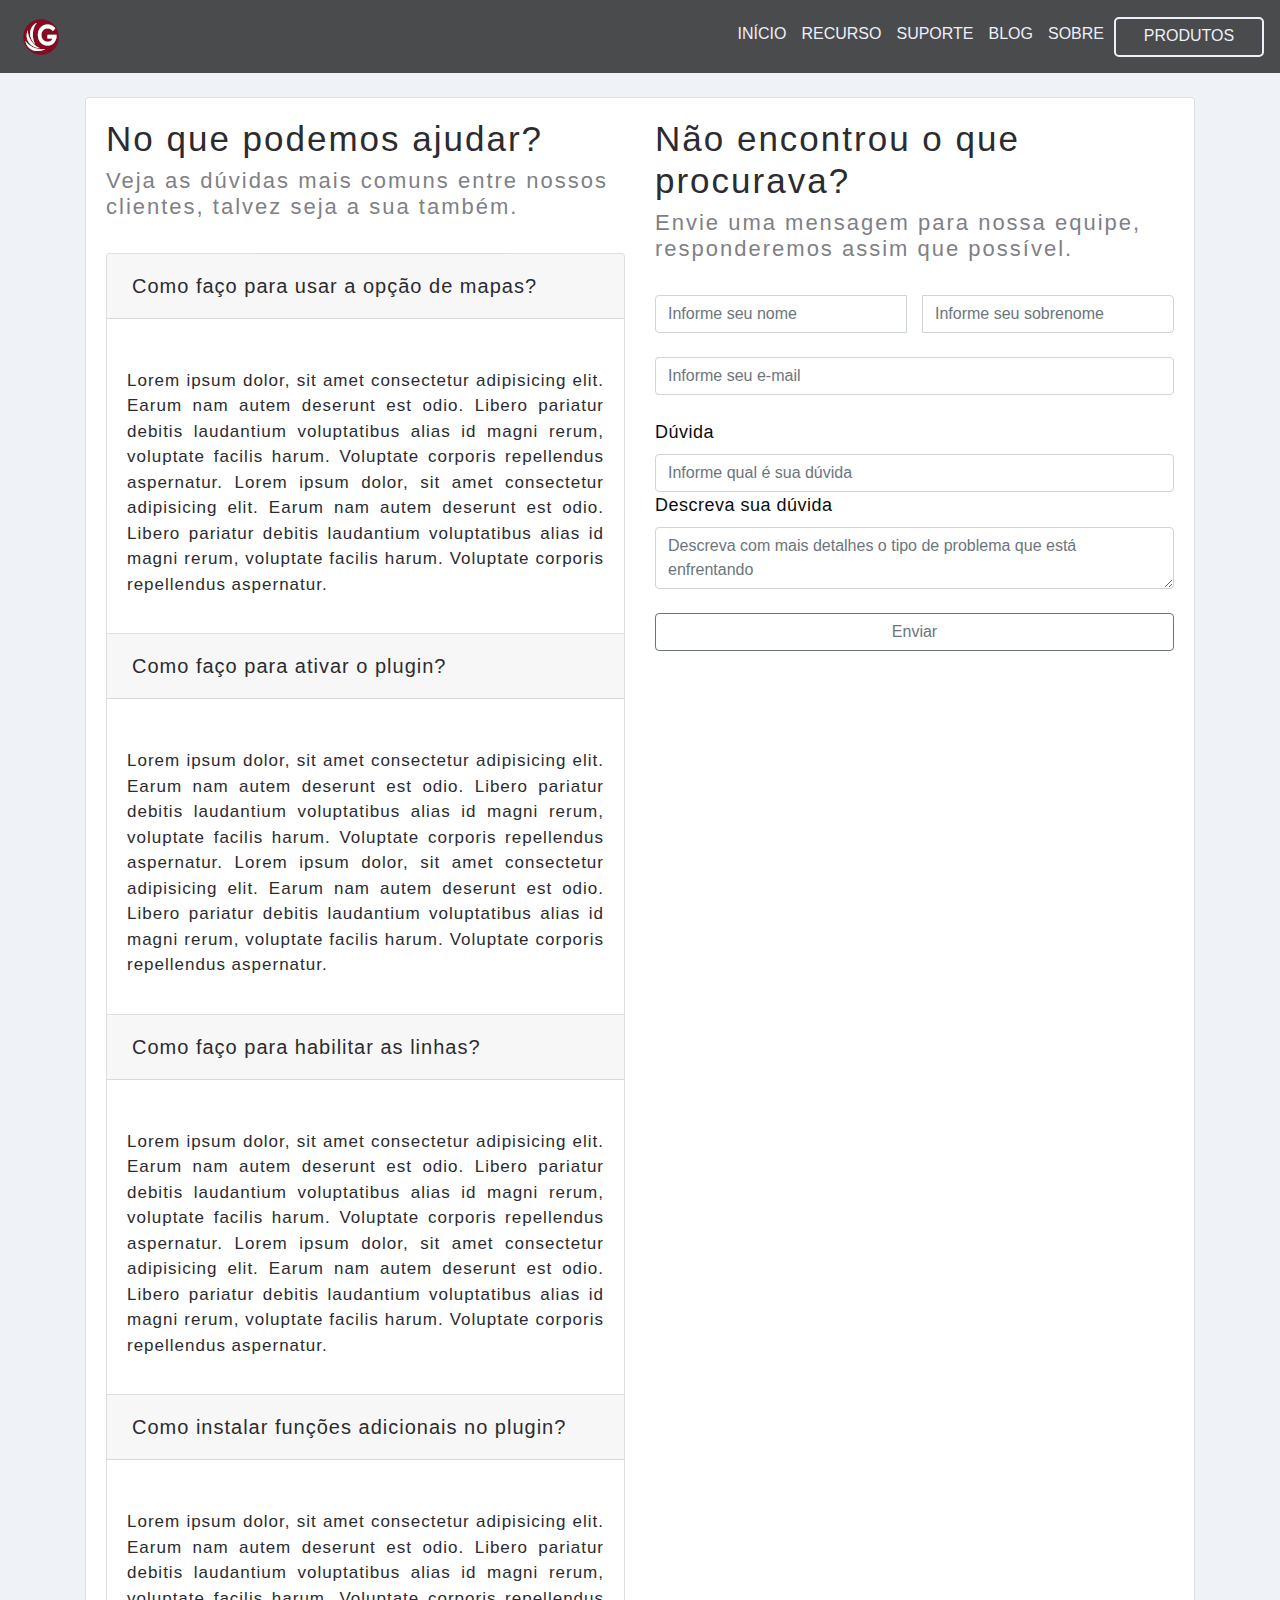
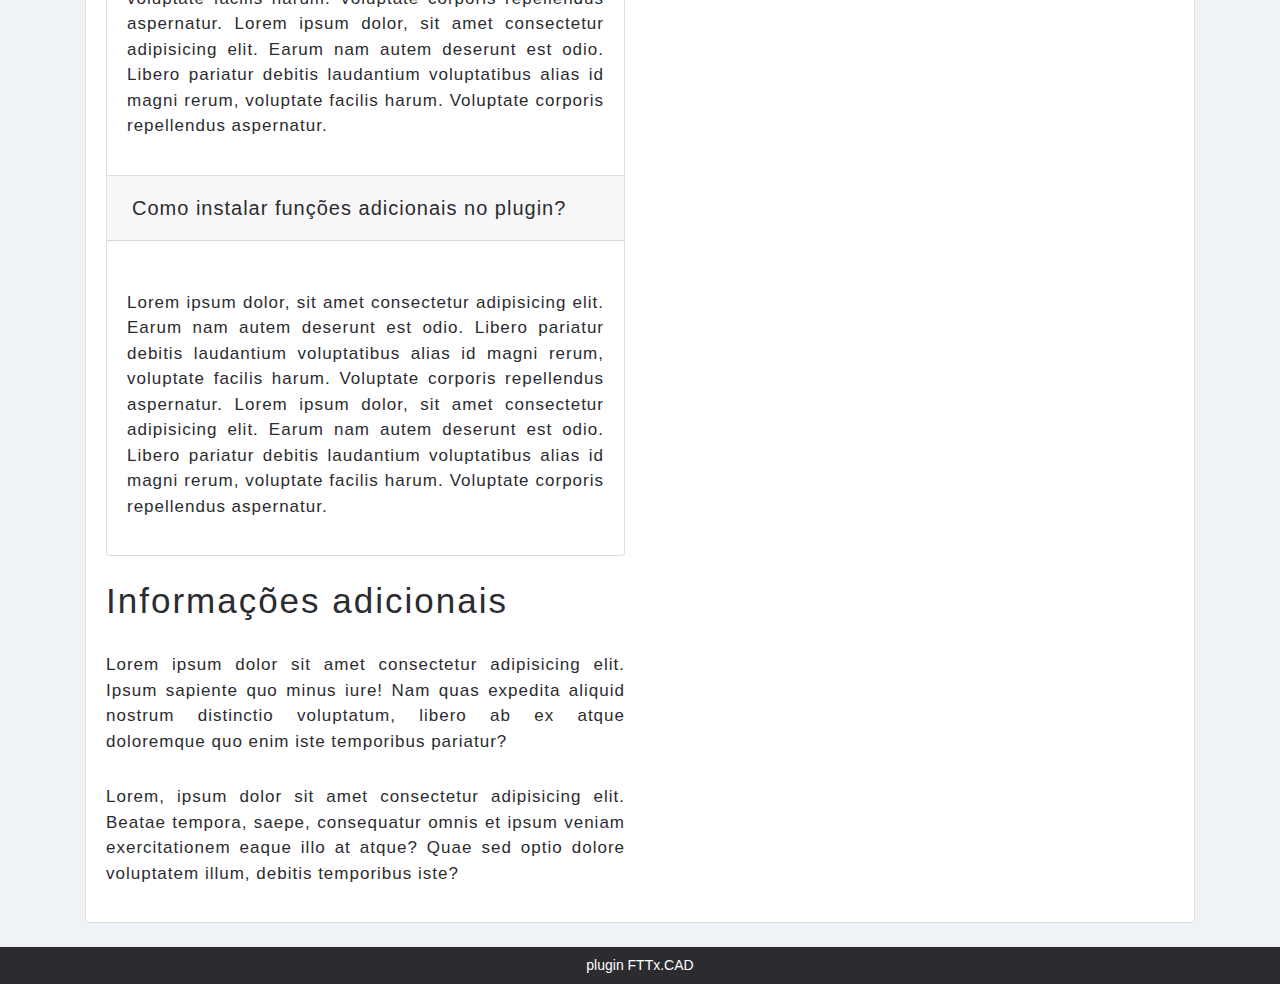
==== site fttx/paginas/suporte.html @ 9e14f4df "pastas" ====
<!DOCTYPE html>
<html lang="pt-br">

<head>
    <meta charset="UTF-8">
    <meta name="viewport" content="width=device-width, initial-scale=1.0">
    <title>FTTx</title>
    <link rel="stylesheet" href="../css/bootstrap.min.css">
    <link rel="stylesheet" href="../style.css">
</head>

<body>
    <!-- navbar -->
    <nav class="navbar navbar-expand-lg navbar-light bg-color">

        <a class="navbar-brand" href="../index.html"><img src="../img/icone-logo.png"
                class="icone-menu"></img></a>
        <button class="navbar-toggler" type="button" data-toggle="collapse" data-target="#navbarNavDropdown"
            aria-controls="navbarNavDropdown" aria-expanded="false" aria-label="Toggle navigation">
            <span class="navbar-toggler-icon"></span>
        </button>

        <div class="collapse navbar-collapse" id="navbarNavDropdown">
            <div class="ml-auto">
                <ul class="navbar-nav ">
                    <li class="nav-item active">
                        <a class="fonte-menu" href="../index.html">INÍCIO<span
                                class="sr-only">(current)</span></a>
                    </li>
                    <li class="nav-item">
                        <a class="fonte-menu" href="../paginas/recursos.html">RECURSO</a>
                    </li>
                    <li class="nav-item">
                        <a class="fonte-menu" href="../paginas/suporte.html">SUPORTE</a>
                    </li>
                    <li class="nav-item">
                        <a class="fonte-menu" href="../paginas/blog.html">BLOG</a>
                    </li>
                    <li class="nav-item">
                        <a class="fonte-menu" href="../paginas/sobre.html">SOBRE</a>
                    </li>

                    <a href="#" class="btn-menu">PRODUTOS</a>

                </ul>
            </div>
        </div>

    </nav><br>

    <!-- conteúdo principal -->
    <div class="container">
        <div class="card card-body">
            <div class="row">
                <!-- conteúdo principal -->
                <div class="col-md-6">
                    <h2>No que podemos ajudar?</h2>
                    <h3>Veja as dúvidas mais comuns entre nossos clientes, talvez seja a sua também.</h3><br>

                    <div class="accordion" id="accordionExample">

                        <!-- dúvida #1 -->
                        <div class="card">
                            <div class="card-header" id="headingOne">
                                <a class="text-links" type="button" data-toggle="collapse" data-target="#collapseOne"
                                    aria-expanded="true" aria-controls="collapseOne">
                                    Como faço para usar a opção de mapas?
                                </a>
                            </div>

                            <div id="collapseOne" class="collapse show" aria-labelledby="headingOne"
                                data-parent="#accordionExample">
                                <div class="card-body">
                                    <p>Lorem ipsum dolor, sit amet consectetur adipisicing elit. Earum nam autem
                                        deserunt
                                        est odio. Libero pariatur debitis laudantium voluptatibus alias id magni rerum,
                                        voluptate
                                        facilis harum. Voluptate corporis repellendus aspernatur. Lorem ipsum dolor, sit
                                        amet consectetur adipisicing elit. Earum nam autem deserunt est odio. Libero
                                        pariatur debitis laudantium voluptatibus alias id magni rerum, voluptate facilis
                                        harum. Voluptate corporis repellendus aspernatur.
                                    </p>
                                </div>
                            </div>
                        </div>

                        <!-- dúvida #2 -->
                        <div class="card">
                            <div class="card-header" id="headingTwo">
                                <a class="text-links" type="button" data-toggle="collapse" data-target="#collapseTwo"
                                    aria-expanded="true" aria-controls="collapseTwo">
                                    Como faço para ativar o plugin?
                                </a>
                            </div>

                            <div id="collapseTwo" class="collapse show" aria-labelledby="headingTwo"
                                data-parent="#accordionExample">
                                <div class="card-body">
                                    <p>Lorem ipsum dolor, sit amet consectetur adipisicing elit. Earum nam autem
                                        deserunt
                                        est odio. Libero pariatur debitis laudantium voluptatibus alias id magni rerum,
                                        voluptate
                                        facilis harum. Voluptate corporis repellendus aspernatur. Lorem ipsum dolor, sit
                                        amet consectetur adipisicing elit. Earum nam autem deserunt est odio. Libero
                                        pariatur debitis laudantium voluptatibus alias id magni rerum, voluptate facilis
                                        harum. Voluptate corporis repellendus aspernatur.
                                    </p>
                                </div>
                            </div>
                        </div>

                        <!-- dúvida #3 -->
                        <div class="card">
                            <div class="card-header" id="headingThree">
                                <a class="text-links" type="button" data-toggle="collapse" data-target="#collapseThree"
                                    aria-expanded="true" aria-controls="collapseThree">
                                    Como faço para habilitar as linhas?
                                </a>
                            </div>

                            <div id="collapseThree" class="collapse show" aria-labelledby="headingThree"
                                data-parent="#accordionExample">
                                <div class="card-body">
                                    <p>Lorem ipsum dolor, sit amet consectetur adipisicing elit. Earum nam autem
                                        deserunt
                                        est odio. Libero pariatur debitis laudantium voluptatibus alias id magni rerum,
                                        voluptate
                                        facilis harum. Voluptate corporis repellendus aspernatur. Lorem ipsum dolor, sit
                                        amet consectetur adipisicing elit. Earum nam autem deserunt est odio. Libero
                                        pariatur debitis laudantium voluptatibus alias id magni rerum, voluptate facilis
                                        harum. Voluptate corporis repellendus aspernatur.
                                    </p>
                                </div>
                            </div>
                        </div>

                        <!-- dúvida #4 -->
                        <div class="card">
                            <div class="card-header" id="headingFour">
                                <a class="text-links" type="button" data-toggle="collapse" data-target="#collapseFour"
                                    aria-expanded="true" aria-controls="collapseFour">
                                    Como instalar funções adicionais no plugin?
                                </a>
                            </div>

                            <div id="collapseFour" class="collapse show" aria-labelledby="headingFour"
                                data-parent="#accordionExample">
                                <div class="card-body">
                                    <p>Lorem ipsum dolor, sit amet consectetur adipisicing elit. Earum nam autem
                                        deserunt
                                        est odio. Libero pariatur debitis laudantium voluptatibus alias id magni rerum,
                                        voluptate
                                        facilis harum. Voluptate corporis repellendus aspernatur. Lorem ipsum dolor, sit
                                        amet consectetur adipisicing elit. Earum nam autem deserunt est odio. Libero
                                        pariatur debitis laudantium voluptatibus alias id magni rerum, voluptate facilis
                                        harum. Voluptate corporis repellendus aspernatur.
                                    </p>
                                </div>
                            </div>
                        </div>

                        <!-- dúvida #5 -->
                        <div class="card">
                            <div class="card-header" id="headingFive">
                                <a class="text-links" type="button" data-toggle="collapse" data-target="#collapseFive"
                                    aria-expanded="true" aria-controls="collapseFive">
                                    Como instalar funções adicionais no plugin?
                                </a>
                            </div>

                            <div id="collapseFive" class="collapse show" aria-labelledby="headingFive"
                                data-parent="#accordionExample">
                                <div class="card-body">
                                    <p>Lorem ipsum dolor, sit amet consectetur adipisicing elit. Earum nam autem
                                        deserunt
                                        est odio. Libero pariatur debitis laudantium voluptatibus alias id magni rerum,
                                        voluptate
                                        facilis harum. Voluptate corporis repellendus aspernatur. Lorem ipsum dolor, sit
                                        amet consectetur adipisicing elit. Earum nam autem deserunt est odio. Libero
                                        pariatur debitis laudantium voluptatibus alias id magni rerum, voluptate facilis
                                        harum. Voluptate corporis repellendus aspernatur.
                                    </p>
                                </div>
                            </div>
                        </div><br>

                        <!-- informações adicionais -->
                        <h2>Informações adicionais</h2>
                        <p>Lorem ipsum dolor sit amet consectetur adipisicing elit. Ipsum sapiente quo minus iure! Nam
                            quas
                            expedita aliquid nostrum distinctio voluptatum, libero ab ex atque doloremque quo enim iste
                            temporibus pariatur?</p>
                        <p>Lorem, ipsum dolor sit amet consectetur adipisicing elit. Beatae tempora, saepe, consequatur
                            omnis et ipsum veniam exercitationem eaque illo at atque? Quae sed optio dolore voluptatem
                            illum, debitis temporibus iste?</p>

                    </div><!-- fim do acordeon -->

                </div>

                <!-- formulário -->
                <div class="col-md-6">
                    <h2>Não encontrou o que procurava?</h2>
                    <h3>Envie uma mensagem para nossa equipe, responderemos assim que possível.</h3>
                    <br>

                    <div class="input-group">
                        <input class="form-control mr-3" type="text" placeholder="Informe seu nome">
                        <input class="form-control" type="text" placeholder="Informe seu sobrenome">
                    </div><br>
                    <input class="form-control" type="text" placeholder="Informe seu e-mail"><br>
                    <label>Dúvida</label><br>
                    <input type="text" class="form-control" placeholder="Informe qual é sua dúvida">
                    <label>Descreva sua dúvida</label>
                    <textarea class="form-control" aria-label="With textarea"
                        placeholder="Descreva com mais detalhes o tipo de problema que está enfrentando"></textarea><br>
                    <button class="btn btn-outline-secondary btn-block">Enviar</button>

                </div>
            </div><!-- fim da row -->
        </div>
    </div><!-- fim do container -->

    <br>
    <!-- rodapé -->
    <footer>
        <div class="rodape">
            <h5>plugin FTTx.CAD</h5>
        </div>
    </footer>


    <!-- NÃO APAGUE ESSES LINKS -->
    <script src="https://code.jquery.com/jquery-3.2.1.slim.min.js"
        integrity="sha384-KJ3o2DKtIkvYIK3UENzmM7KCkRr/rE9/Qpg6aAZGJwFDMVNA/GpGFF93hXpG5KkN"
        crossorigin="anonymous"></script>
    <script src="https://cdnjs.cloudflare.com/ajax/libs/popper.js/1.12.9/umd/popper.min.js"
        integrity="sha384-ApNbgh9B+Y1QKtv3Rn7W3mgPxhU9K/ScQsAP7hUibX39j7fakFPskvXusvfa0b4Q"
        crossorigin="anonymous"></script>
    <script src="https://maxcdn.bootstrapcdn.com/bootstrap/4.0.0/js/bootstrap.min.js"
        integrity="sha384-JZR6Spejh4U02d8jOt6vLEHfe/JQGiRRSQQxSfFWpi1MquVdAyjUar5+76PVCmYl"
        crossorigin="anonymous"></script>
    <script src="../script.js"></script>

</body>

</html>
---- site fttx/style.css ----
*{
    padding: 0;
    margin: 0;
}
body{
    background-color: #EFF2F7;     
}
/* CONTEÚDO GERAL DAS PÁGINAS */
/* Títulos (h2), subtítulos(h3) citações (h6) parágrafos (p) */

h2{
    font-size: 35px;
    font-weight: 300;
    letter-spacing: 2px;
    color: #2B2B30;
}
h3{
    font-size: 22px;
    font-weight: 320;
    letter-spacing: 2px;
    color: #7f7f86;
}
h6{
    font-size: 20px;
    font-weight: 300;
    font-style: italic;
    color: #2B2B30;
}
p{
    margin-top: 30px;
    font-size: 17px;
    font-weight: 300;
    text-align: justify;
    color: #2B2B30;
    letter-spacing: 1px;
    line-height: 1.5;
}
label{
    letter-spacing: .5px;
    font-size: 18px;
    font-weight: 400;
    color: #0c0c0c;
}

.text-links{
    padding: 5px;
    font-size: 20px;
    font-weight: 300;
    text-align: left;
    letter-spacing: 1px;
    color: #2B2B30;
    text-decoration: none;
    transition: .2s;
}
.text-links:hover{
    font-weight: 400;
    font-size: 21px;
    color: #aeaeb6;
    text-decoration: none;
}

.collapse div ul li{ /* LI referentes aos intens do menu */
    padding: 5px;
}

/* MENÚ (NAVBAR)*/
/* efeito de transparência do menú */
nav:hover{
    background-color: rgba(0, 0, 0, 0.692);
    transition: .4s;
}
/* -------------------------------- */

.bg-color{
    background-color: rgba(0, 0, 0, 0.692);
    transition: .4s;
}
.fonte-menu{
    color: #EEEFF8;
    padding-right: 5px;
    text-decoration: none;
    font-weight: 100;
    transition: .4s;
}
.fonte-menu:hover{
    font-weight: bold;
    color: #D3D3D8;
    text-decoration: none;
}
.btn-menu{
    height: 40px;
    width: 150px;
    padding: 5px;
    border: 2px solid #EEEFF8;
    border-radius: 5px;
    background-color: transparent;
    text-align: center;
    text-decoration: none;
    color: #EEEFF8;
    transition: 0.4s;
}
.btn-menu:hover{
    text-decoration: none;
    font-weight: bold;
    background-color: #EEEFF8;
    color: #36363B;
    border-radius: 0px;  
}
.icone-menu{
    padding: 5px;
}

/* CARROSSEL PRINCIPAL */
/* .img-carrossel{
    height: 50vh;
} */
#carouselExampleIndicators ol li{
    background-color: hsl(215, 86%, 61%);
}
.titulo-carrossel{
    text-align: center;
    font-size: 35px;
    font-weight: 100;
    margin-bottom: 0;
    padding-bottom: 0;
    color: #EEEFF8;
}
.paragrafo-carrossel{
    margin-top: 5px;
    padding-top: 0;
    text-align: center;
    font-size: 20px;
    font-weight: 100;
    font-style: italic;
    color: #EEEFF8;
}
.btn-carrossel{
    height: 50px;
    width: 500px;
    margin-bottom: 40px;
    border: 2px solid #EEEFF8;
    border-radius: 10px;
    background-color: transparent;
    text-transform: uppercase;
    text-decoration: none;
    color: #EEEFF8;
    transition: 0.4s;
}
.btn-carrossel:hover{
    background-color: #EEEFF8;
    color: #36363B;
    border-radius: 3px; 
    font-weight: bold;
}

/* CARTÕES DA ABA DE RECURSOS  */
.titulo-card{
    font-size: 25px;
    text-transform: uppercase;
    font-weight: 300;
    letter-spacing: 2px;
    color: #2B2B30;
}
.texto-card{
    font-size: 18px;
    text-align: left;
    font-weight: 300;
    letter-spacing: 2px;
    color: #2B2B30;
}
/* IMAGENS ESPECIFICAS */
/* imagens da aba sobre */
.img-sobre{
    width: 100%;
    height: 250px;
}

/* RODAPÉ DA PÁGINA */
.rodape{
    padding: 5px;
    background-color: #2B2B30;
}
.rodape h5{
    margin: 0;
    padding: 5px;
    font-size: 14px;
    text-align: center;
    color: white;
    font-weight: 100;
}
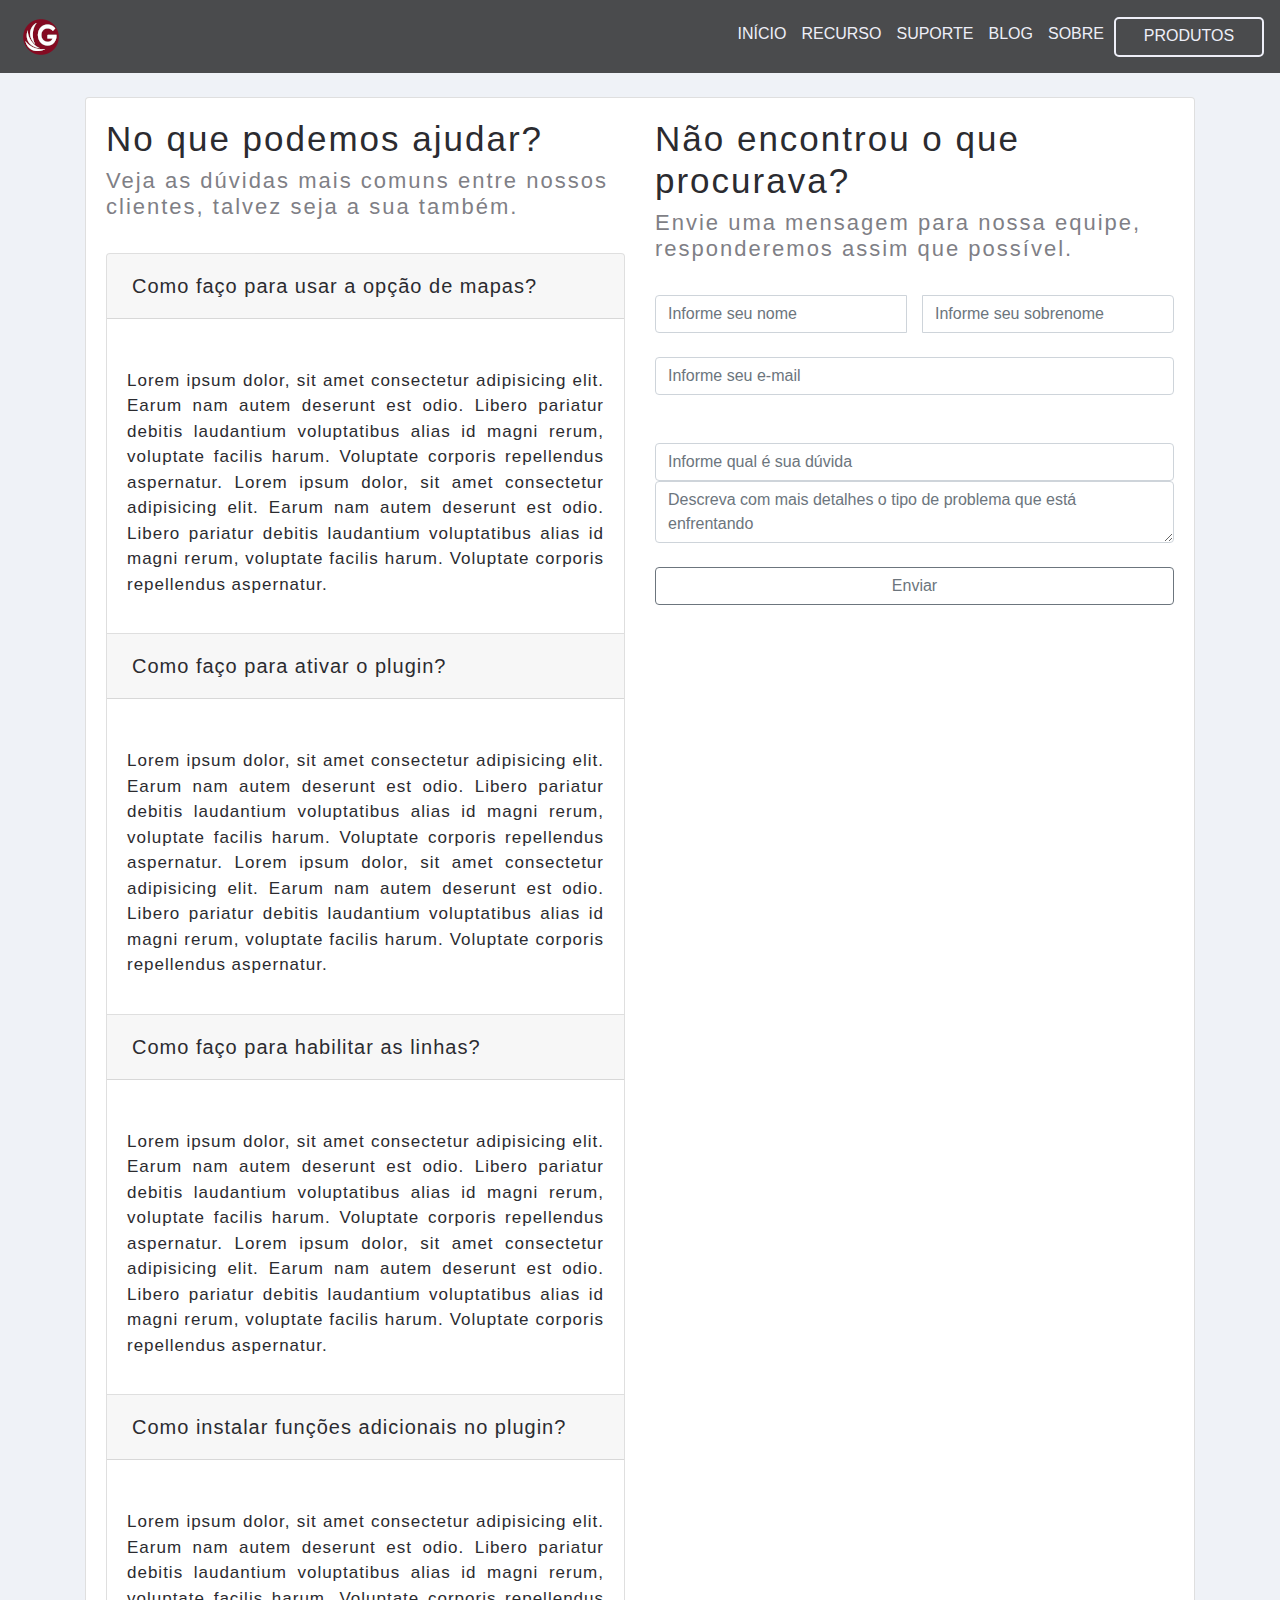
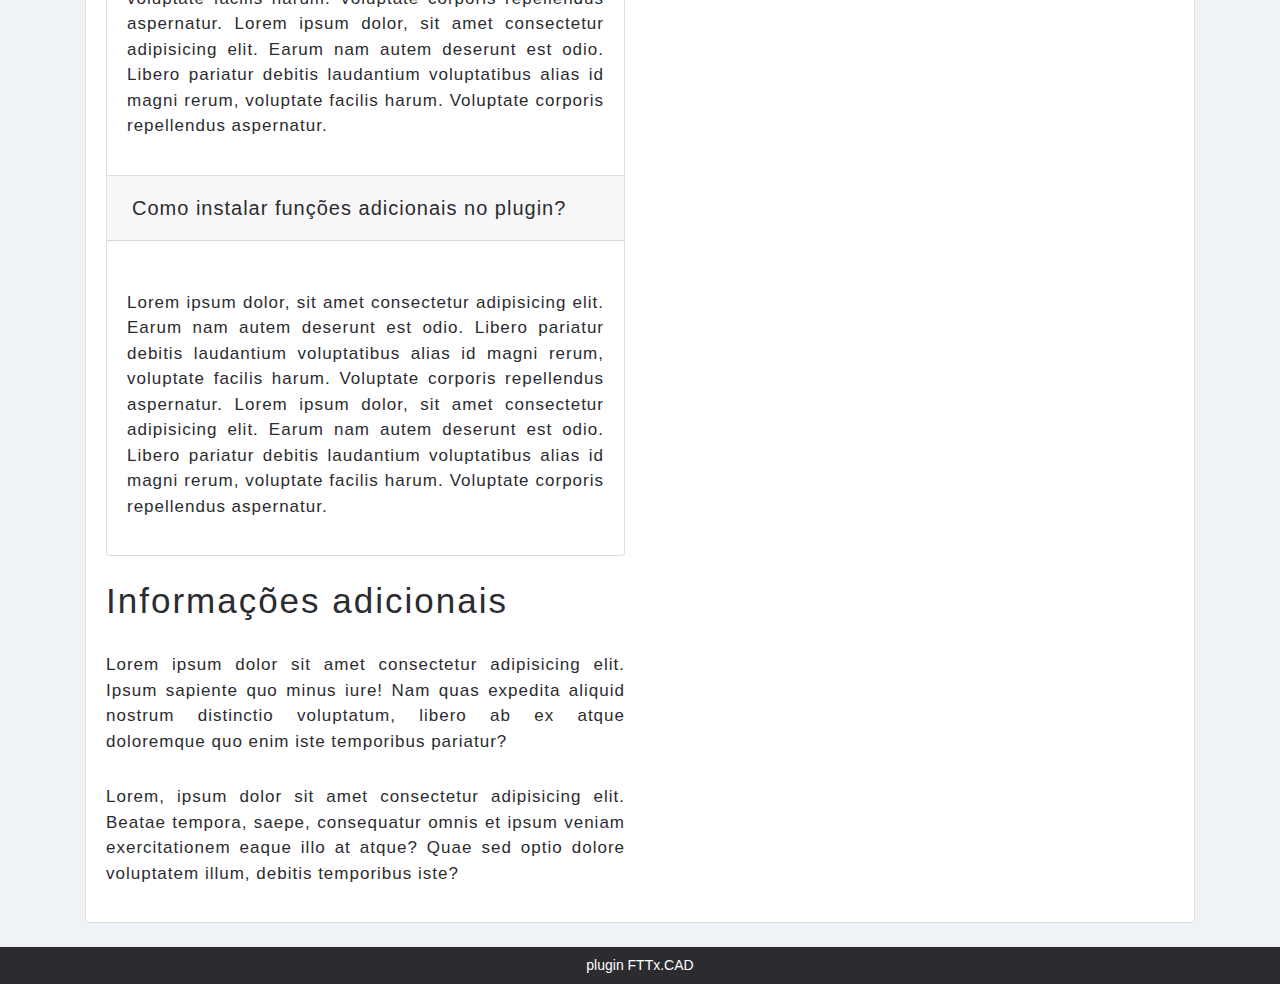
==== commit f6d3c58c: "alterações" ====
--- a/site fttx/paginas/suporte.html
+++ b/site fttx/paginas/suporte.html
@@ -209,9 +209,9 @@
                         <input class="form-control" type="text" placeholder="Informe seu sobrenome">
                     </div><br>
                     <input class="form-control" type="text" placeholder="Informe seu e-mail"><br>
-                    <label>Dúvida</label><br>
+                    <br>
                     <input type="text" class="form-control" placeholder="Informe qual é sua dúvida">
-                    <label>Descreva sua dúvida</label>
+                   
                     <textarea class="form-control" aria-label="With textarea"
                         placeholder="Descreva com mais detalhes o tipo de problema que está enfrentando"></textarea><br>
                     <button class="btn btn-outline-secondary btn-block">Enviar</button>
@@ -244,4 +244,4 @@
 
 </body>
 
-</html>+</html>
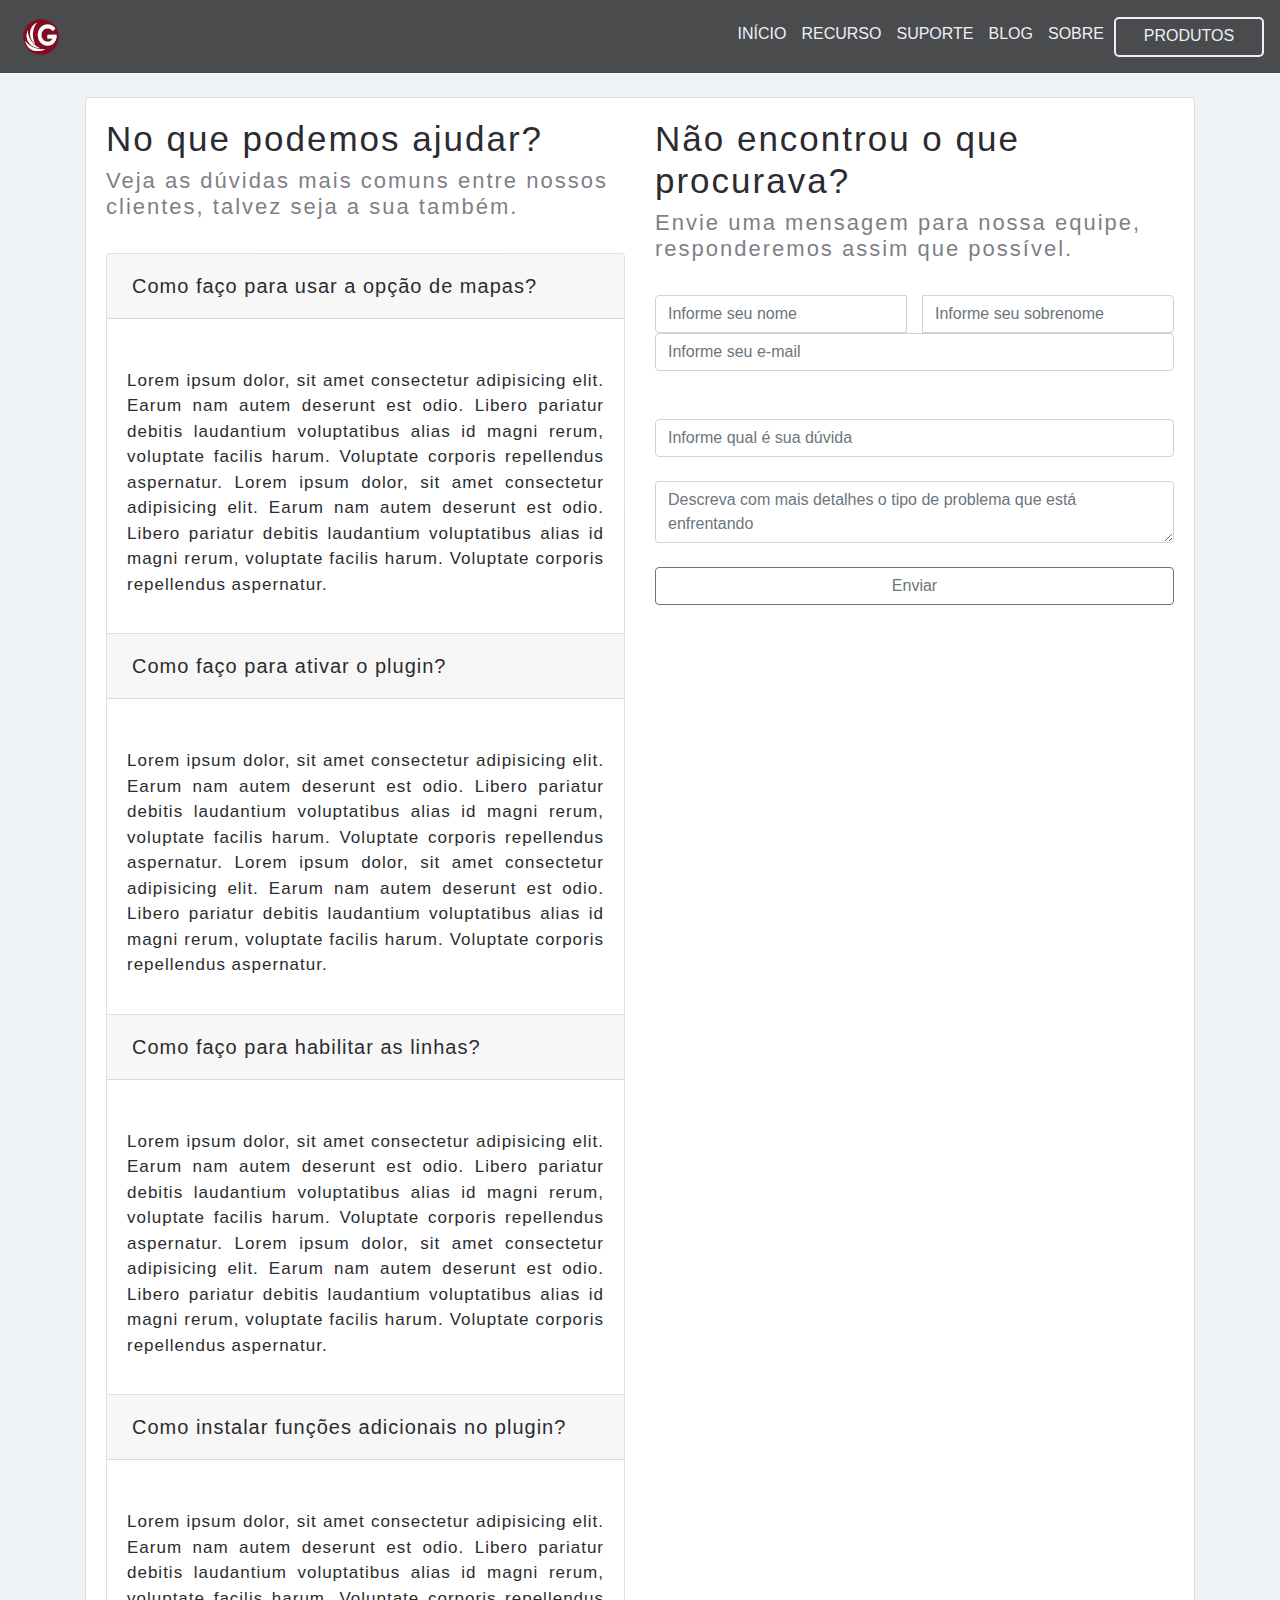
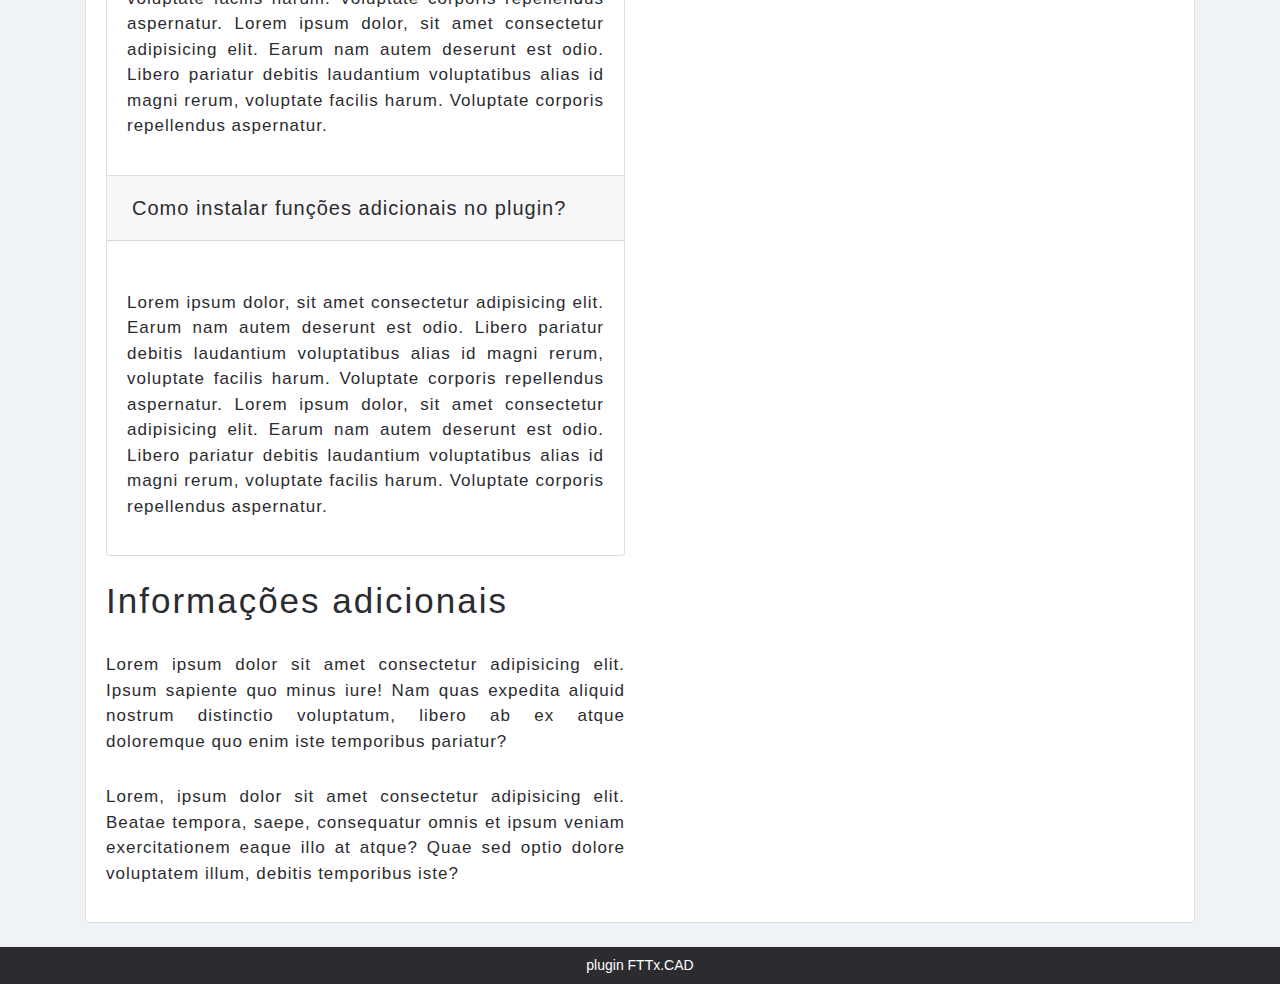
==== commit 804af5a7: "novas alterações" ====
--- a/site fttx/paginas/suporte.html
+++ b/site fttx/paginas/suporte.html
@@ -207,11 +207,11 @@
                     <div class="input-group">
                         <input class="form-control mr-3" type="text" placeholder="Informe seu nome">
                         <input class="form-control" type="text" placeholder="Informe seu sobrenome">
-                    </div><br>
+                    </div>
                     <input class="form-control" type="text" placeholder="Informe seu e-mail"><br>
                     <br>
                     <input type="text" class="form-control" placeholder="Informe qual é sua dúvida">
-                   
+                    <br>
                     <textarea class="form-control" aria-label="With textarea"
                         placeholder="Descreva com mais detalhes o tipo de problema que está enfrentando"></textarea><br>
                     <button class="btn btn-outline-secondary btn-block">Enviar</button>
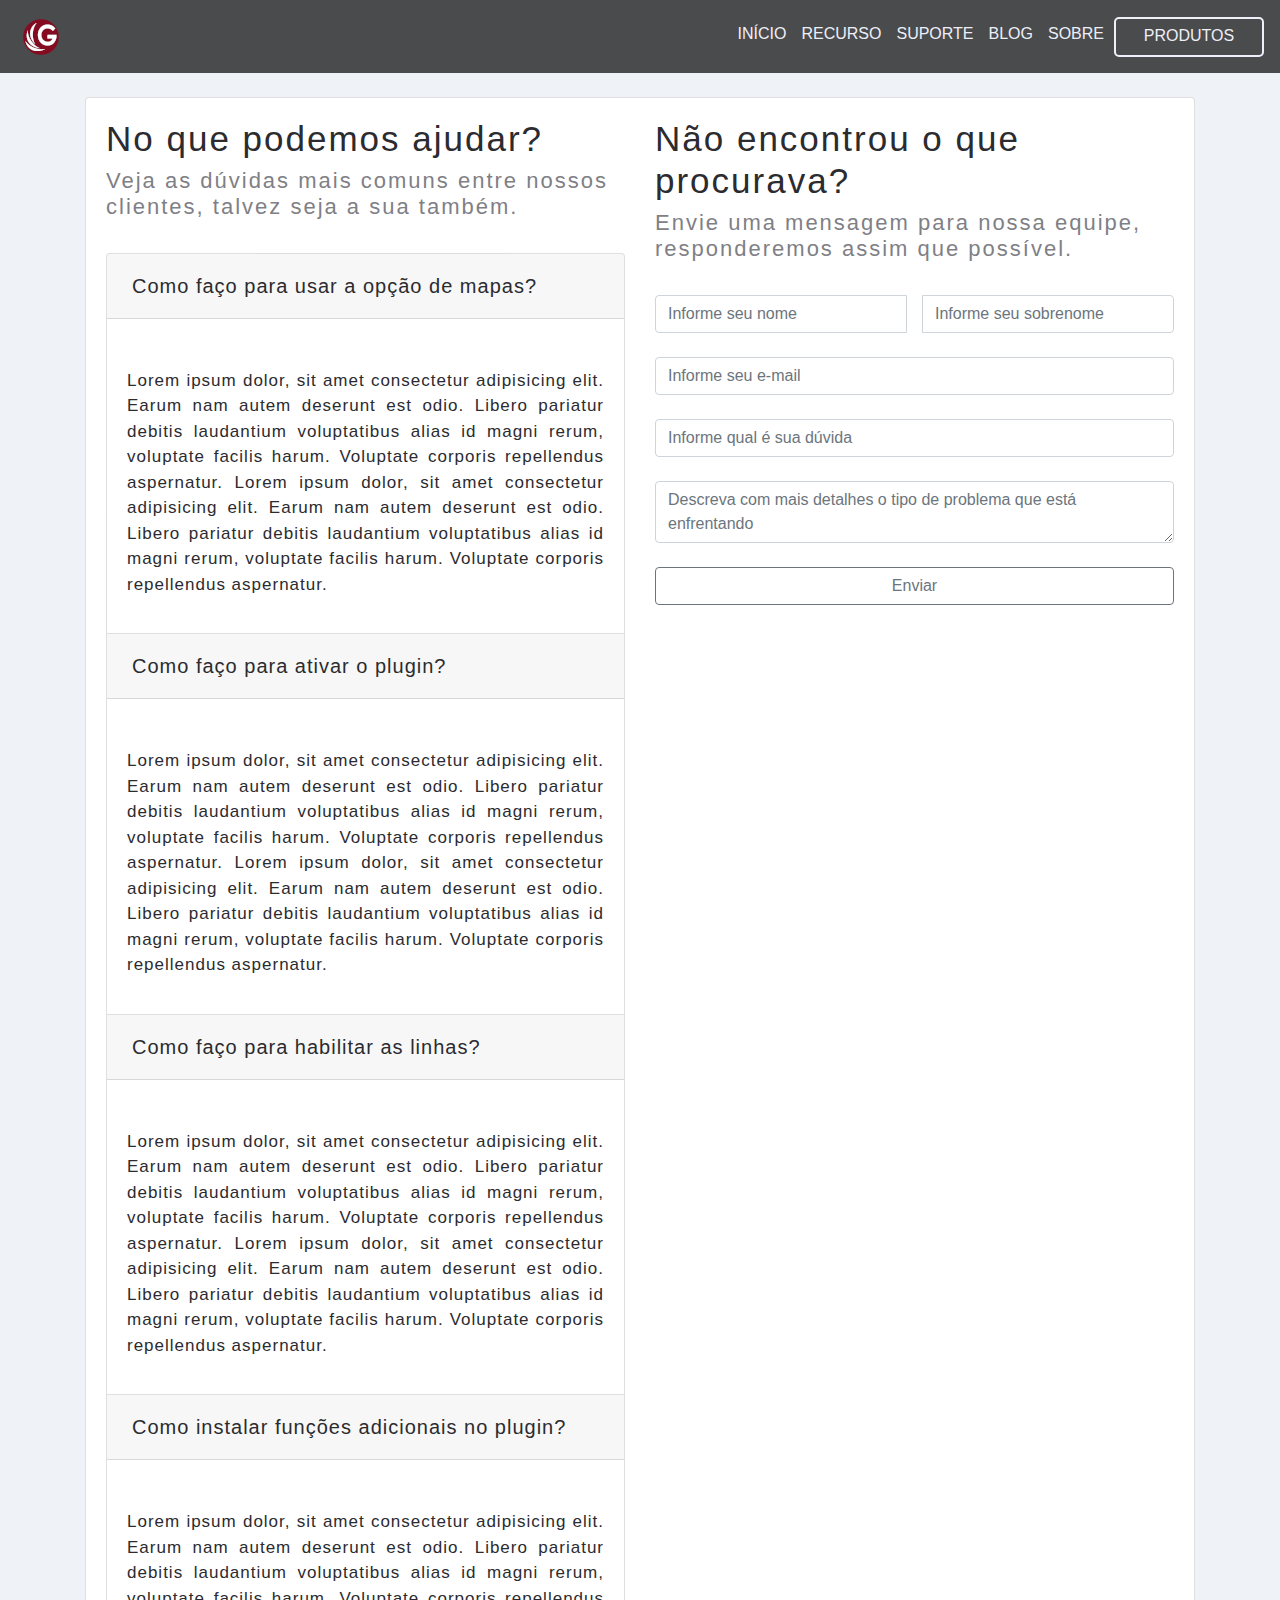
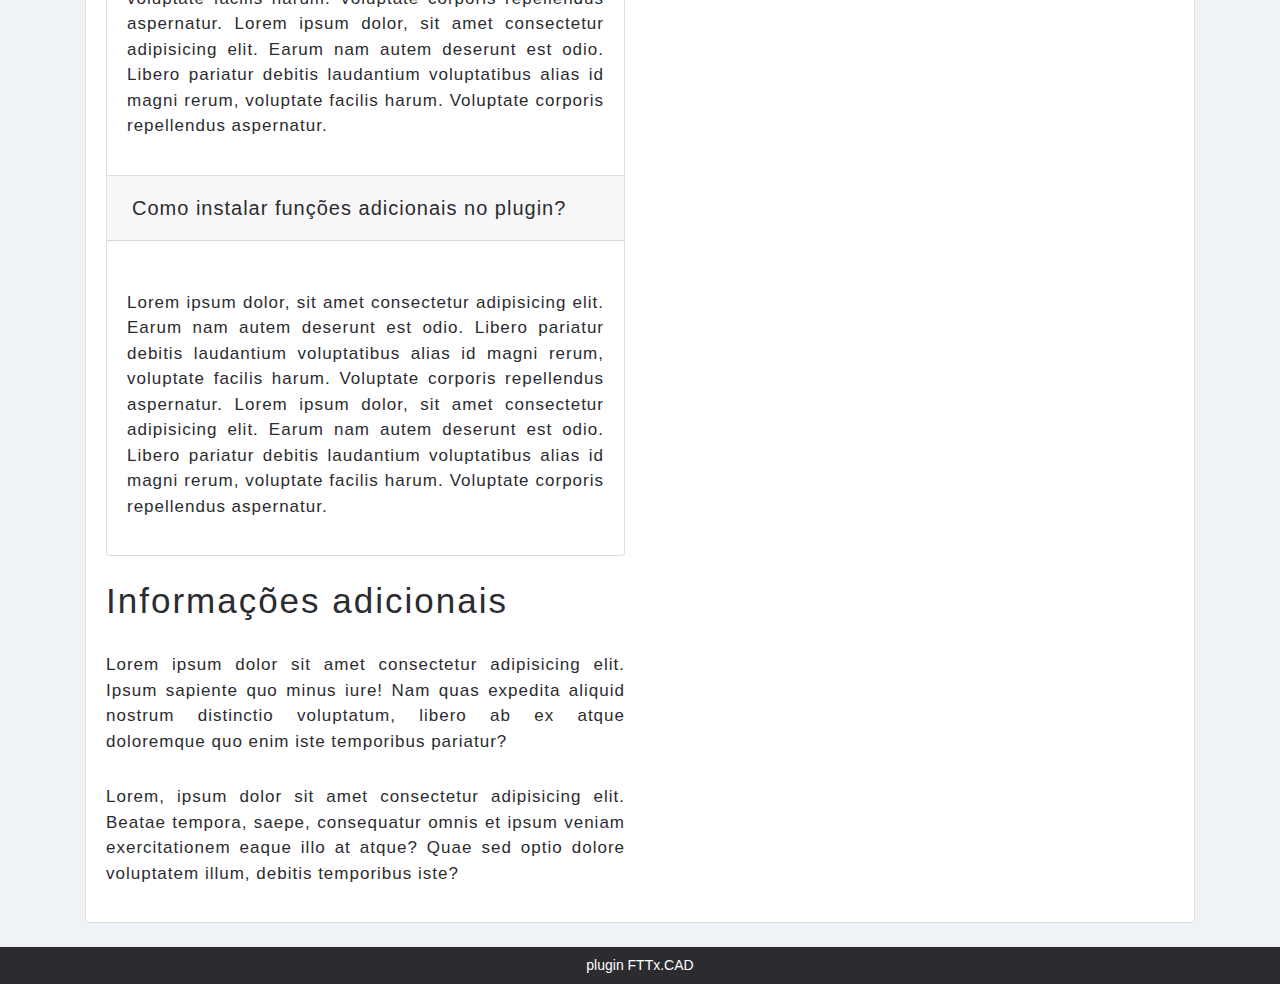
==== commit 0b8e12eb: "novas alterações" ====
--- a/site fttx/paginas/suporte.html
+++ b/site fttx/paginas/suporte.html
@@ -207,8 +207,8 @@
                     <div class="input-group">
                         <input class="form-control mr-3" type="text" placeholder="Informe seu nome">
                         <input class="form-control" type="text" placeholder="Informe seu sobrenome">
-                    </div>
-                    <input class="form-control" type="text" placeholder="Informe seu e-mail"><br>
+                    </div><br>
+                    <input class="form-control" type="text" placeholder="Informe seu e-mail">
                     <br>
                     <input type="text" class="form-control" placeholder="Informe qual é sua dúvida">
                     <br>
